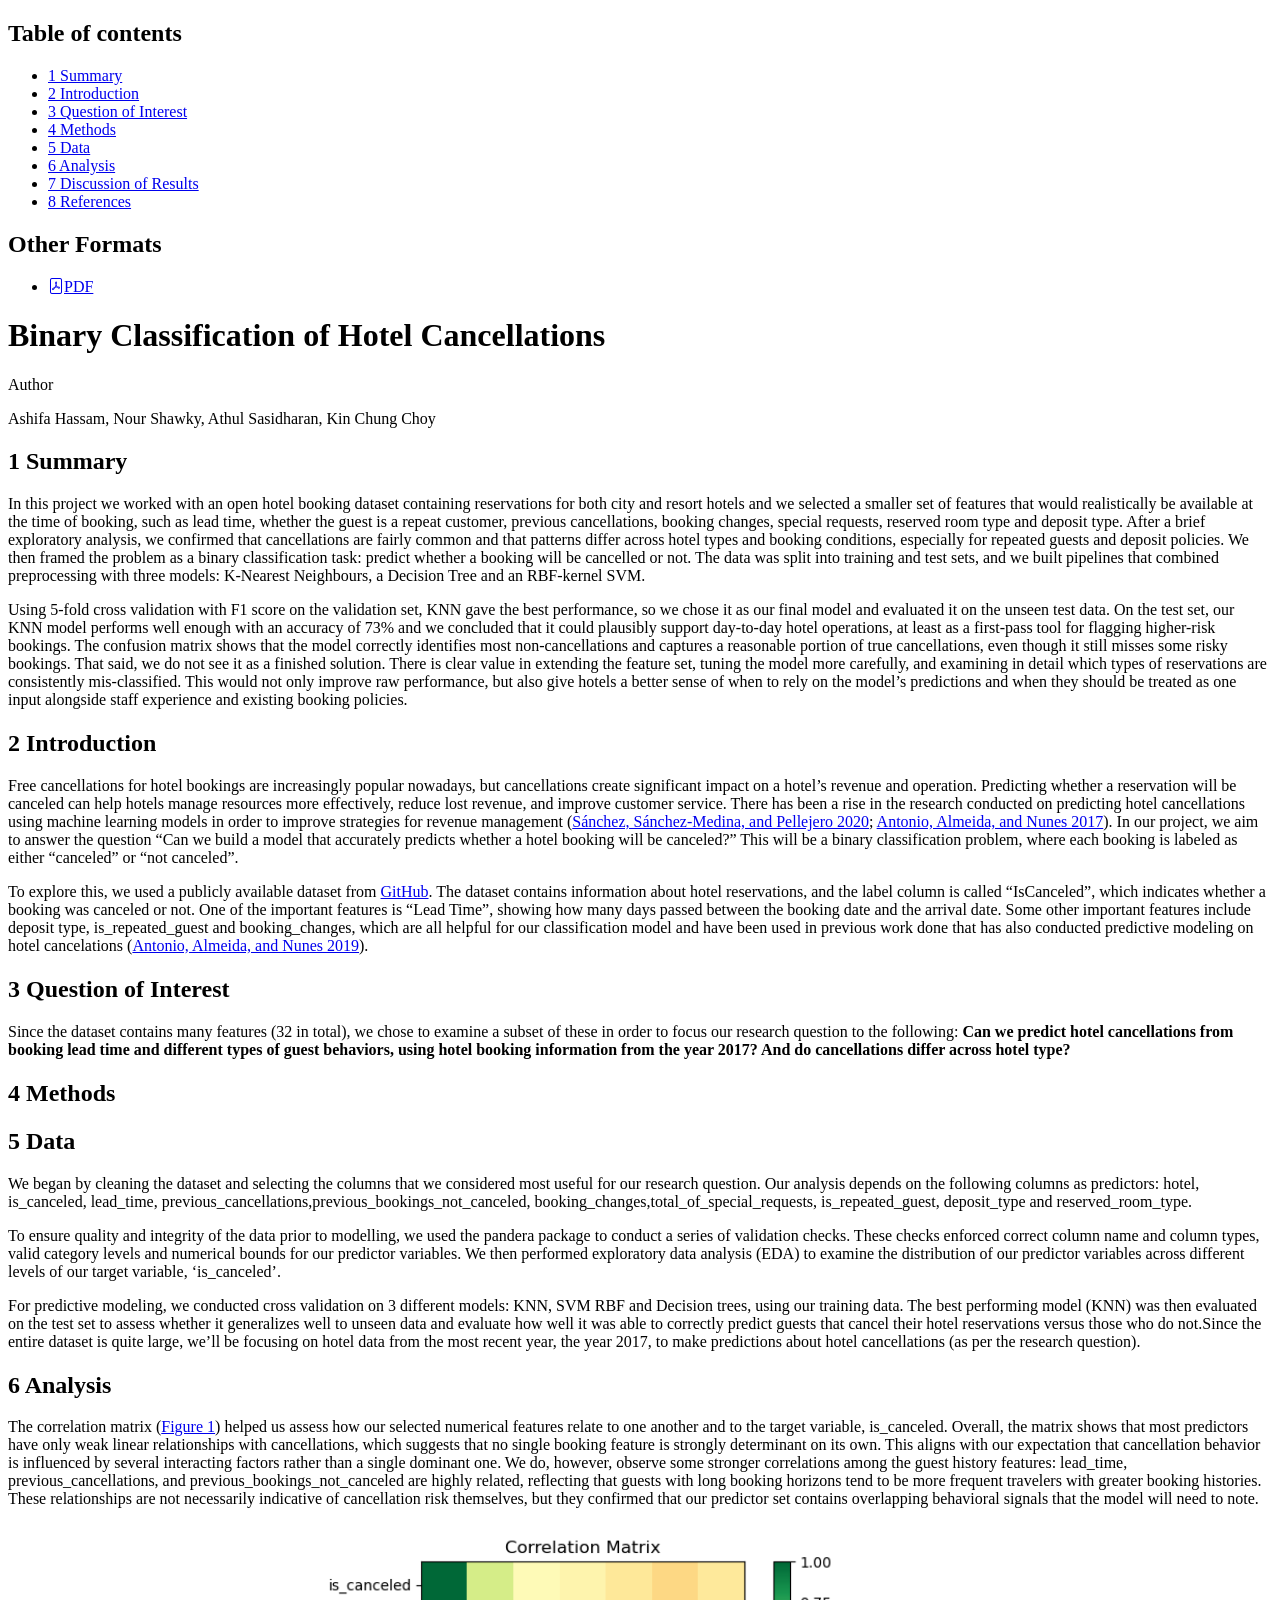
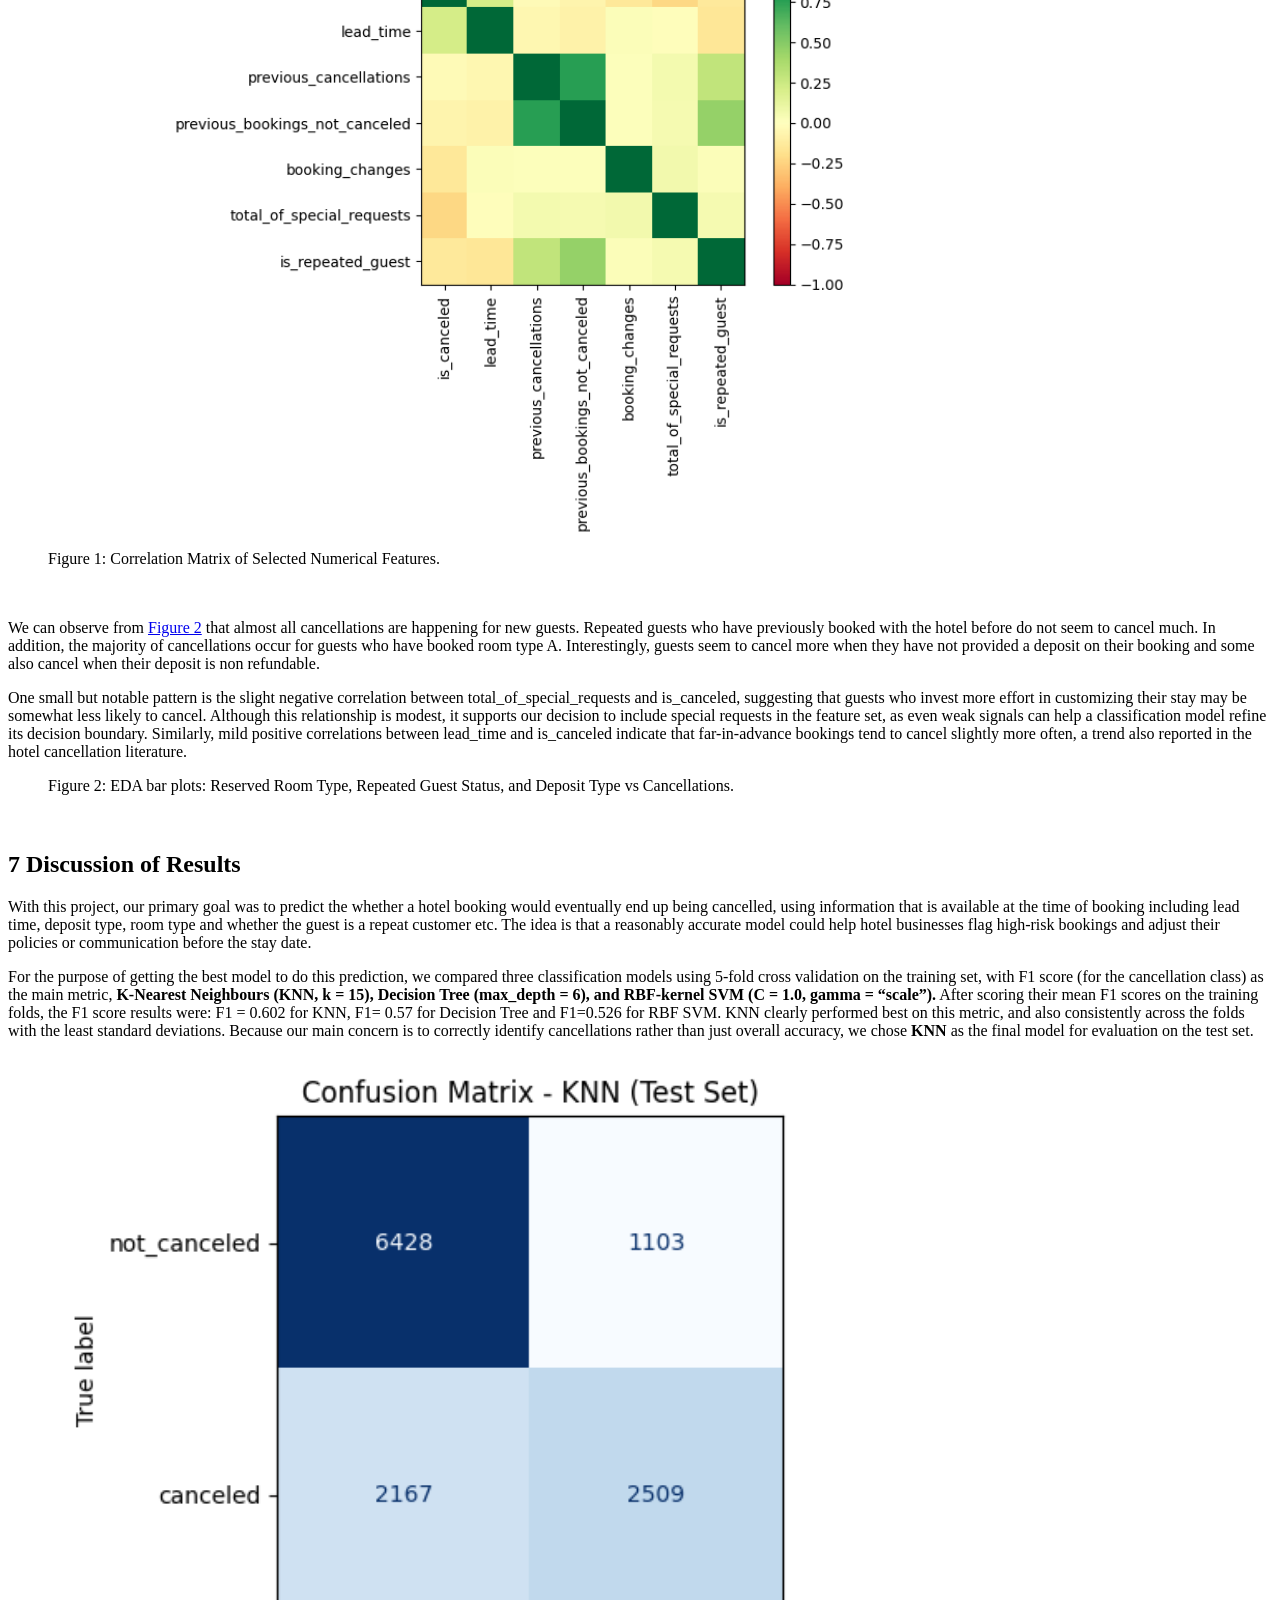
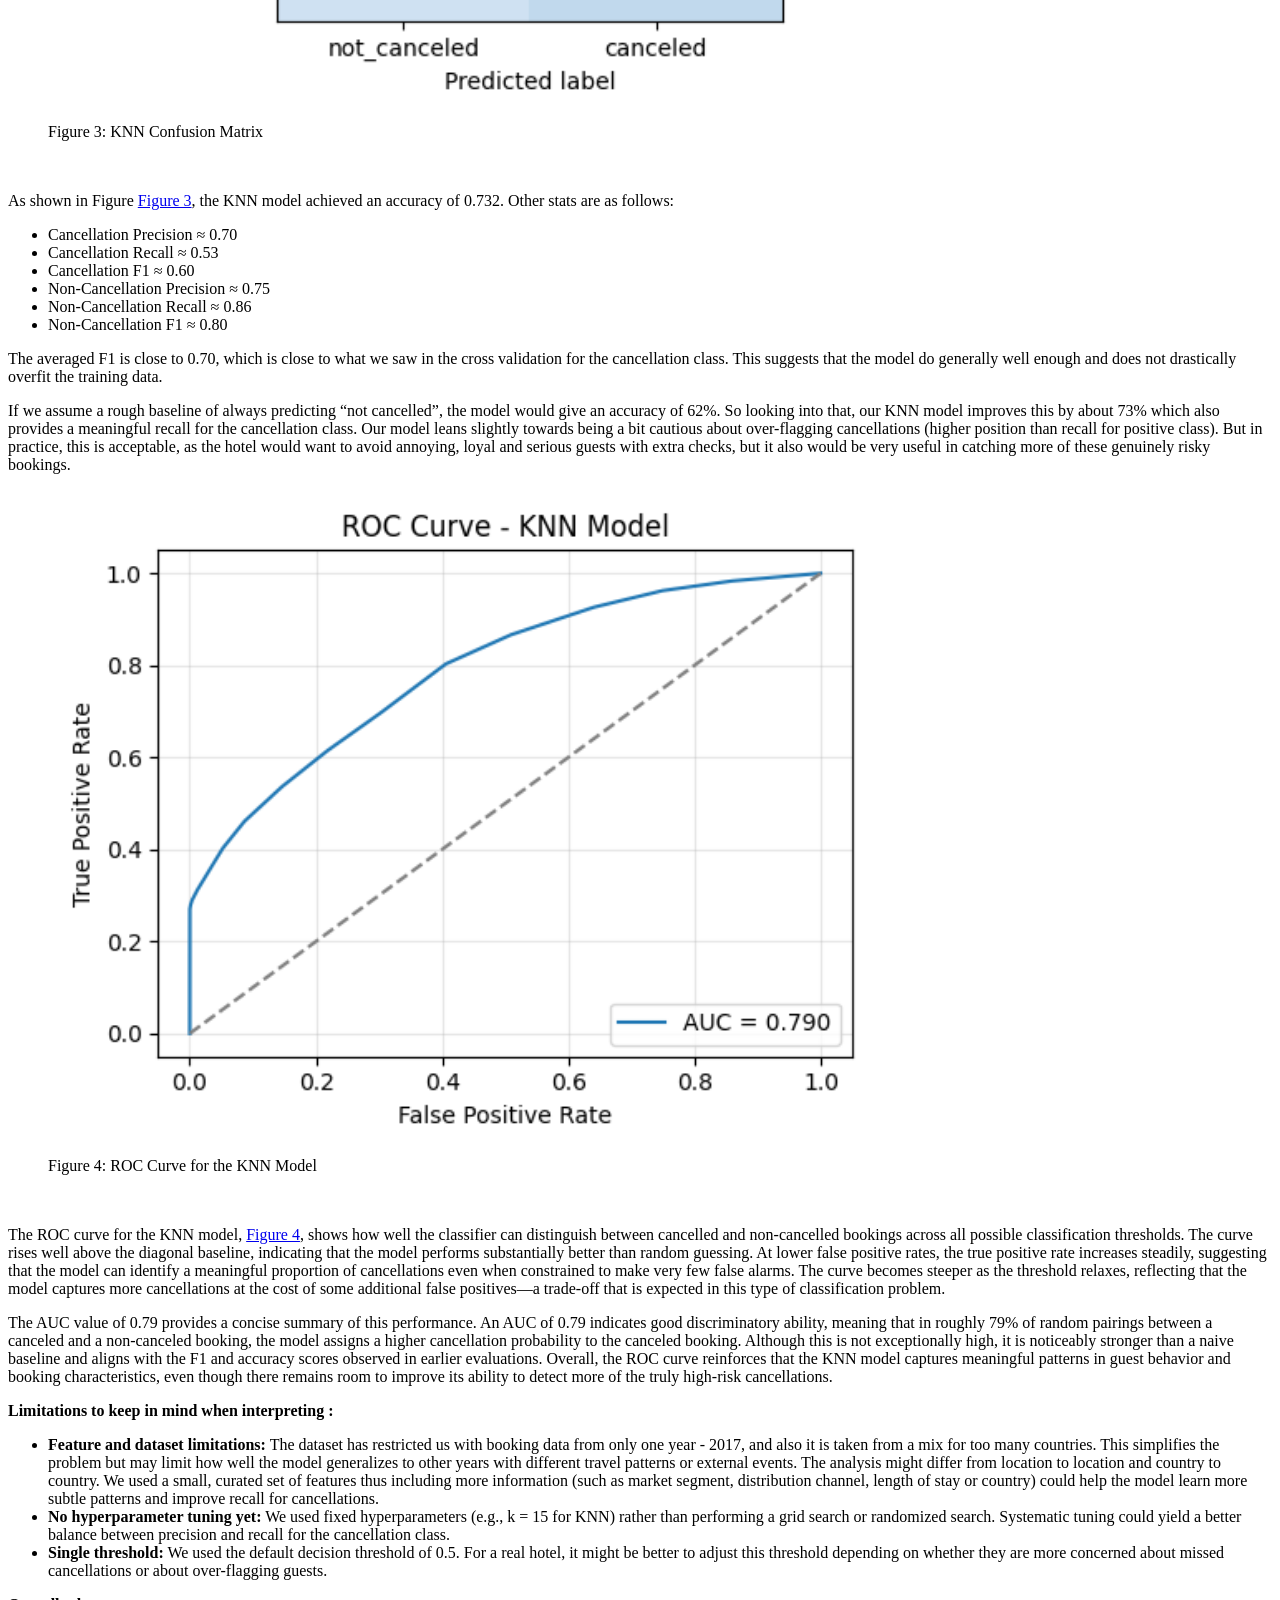
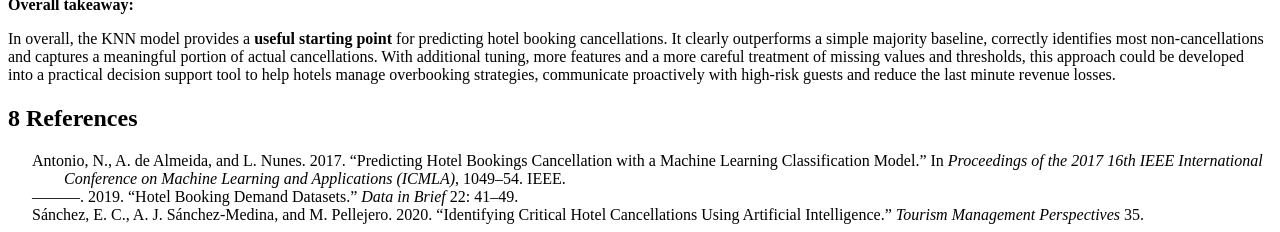
==== reports/hotel_cancellation_classification_analysis.html @ 0506201d "Updated qmd file" ====
<!DOCTYPE html>
<html xmlns="http://www.w3.org/1999/xhtml" lang="en" xml:lang="en"><head>

<meta charset="utf-8">
<meta name="generator" content="quarto-1.8.21">

<meta name="viewport" content="width=device-width, initial-scale=1.0, user-scalable=yes">

<meta name="author" content="Ashifa Hassam, Nour Shawky, Athul Sasidharan, Kin Chung Choy">

<title>Binary Classification of Hotel Cancellations</title>
<style>
code{white-space: pre-wrap;}
span.smallcaps{font-variant: small-caps;}
div.columns{display: flex; gap: min(4vw, 1.5em);}
div.column{flex: auto; overflow-x: auto;}
div.hanging-indent{margin-left: 1.5em; text-indent: -1.5em;}
ul.task-list{list-style: none;}
ul.task-list li input[type="checkbox"] {
  width: 0.8em;
  margin: 0 0.8em 0.2em -1em; /* quarto-specific, see https://github.com/quarto-dev/quarto-cli/issues/4556 */ 
  vertical-align: middle;
}
/* CSS for citations */
div.csl-bib-body { }
div.csl-entry {
  clear: both;
  margin-bottom: 0em;
}
.hanging-indent div.csl-entry {
  margin-left:2em;
  text-indent:-2em;
}
div.csl-left-margin {
  min-width:2em;
  float:left;
}
div.csl-right-inline {
  margin-left:2em;
  padding-left:1em;
}
div.csl-indent {
  margin-left: 2em;
}</style>


<script src="hotel_cancellation_classification_analysis_files/libs/clipboard/clipboard.min.js"></script>
<script src="hotel_cancellation_classification_analysis_files/libs/quarto-html/quarto.js" type="module"></script>
<script src="hotel_cancellation_classification_analysis_files/libs/quarto-html/tabsets/tabsets.js" type="module"></script>
<script src="hotel_cancellation_classification_analysis_files/libs/quarto-html/axe/axe-check.js" type="module"></script>
<script src="hotel_cancellation_classification_analysis_files/libs/quarto-html/popper.min.js"></script>
<script src="hotel_cancellation_classification_analysis_files/libs/quarto-html/tippy.umd.min.js"></script>
<script src="hotel_cancellation_classification_analysis_files/libs/quarto-html/anchor.min.js"></script>
<link href="hotel_cancellation_classification_analysis_files/libs/quarto-html/tippy.css" rel="stylesheet">
<link href="hotel_cancellation_classification_analysis_files/libs/quarto-html/quarto-syntax-highlighting-ea1d7ac60288e0f1efdbc993fd8432ae.css" rel="stylesheet" id="quarto-text-highlighting-styles">
<script src="hotel_cancellation_classification_analysis_files/libs/bootstrap/bootstrap.min.js"></script>
<link href="hotel_cancellation_classification_analysis_files/libs/bootstrap/bootstrap-icons.css" rel="stylesheet">
<link href="hotel_cancellation_classification_analysis_files/libs/bootstrap/bootstrap-d6a003b94517c951b2d65075d42fb01b.min.css" rel="stylesheet" append-hash="true" id="quarto-bootstrap" data-mode="light">


</head>

<body class="quarto-light">

<div id="quarto-content" class="page-columns page-rows-contents page-layout-article">
<div id="quarto-margin-sidebar" class="sidebar margin-sidebar">
  <nav id="TOC" role="doc-toc" class="toc-active">
    <h2 id="toc-title">Table of contents</h2>
   
  <ul>
  <li><a href="#summary" id="toc-summary" class="nav-link active" data-scroll-target="#summary"><span class="header-section-number">1</span> Summary</a></li>
  <li><a href="#introduction" id="toc-introduction" class="nav-link" data-scroll-target="#introduction"><span class="header-section-number">2</span> Introduction</a></li>
  <li><a href="#question-of-interest" id="toc-question-of-interest" class="nav-link" data-scroll-target="#question-of-interest"><span class="header-section-number">3</span> Question of Interest</a></li>
  <li><a href="#methods" id="toc-methods" class="nav-link" data-scroll-target="#methods"><span class="header-section-number">4</span> Methods</a></li>
  <li><a href="#data" id="toc-data" class="nav-link" data-scroll-target="#data"><span class="header-section-number">5</span> Data</a></li>
  <li><a href="#analysis" id="toc-analysis" class="nav-link" data-scroll-target="#analysis"><span class="header-section-number">6</span> Analysis</a></li>
  <li><a href="#discussion-of-results" id="toc-discussion-of-results" class="nav-link" data-scroll-target="#discussion-of-results"><span class="header-section-number">7</span> Discussion of Results</a></li>
  <li><a href="#references" id="toc-references" class="nav-link" data-scroll-target="#references"><span class="header-section-number">8</span> References</a></li>
  </ul>
<div class="quarto-alternate-formats"><h2>Other Formats</h2><ul><li><a href="hotel_cancellation_classification_analysis.pdf"><i class="bi bi-file-pdf"></i>PDF</a></li></ul></div></nav>
</div>
<main class="content" id="quarto-document-content">

<header id="title-block-header" class="quarto-title-block default">
<div class="quarto-title">
<h1 class="title">Binary Classification of Hotel Cancellations</h1>
</div>



<div class="quarto-title-meta">

    <div>
    <div class="quarto-title-meta-heading">Author</div>
    <div class="quarto-title-meta-contents">
             <p>Ashifa Hassam, Nour Shawky, Athul Sasidharan, Kin Chung Choy </p>
          </div>
  </div>
    
  
    
  </div>
  


</header>


<section id="summary" class="level2" data-number="1">
<h2 data-number="1" class="anchored" data-anchor-id="summary"><span class="header-section-number">1</span> Summary</h2>
<p>In this project we worked with an open hotel booking dataset containing reservations for both city and resort hotels and we selected a smaller set of features that would realistically be available at the time of booking, such as lead time, whether the guest is a repeat customer, previous cancellations, booking changes, special requests, reserved room type and deposit type. After a brief exploratory analysis, we confirmed that cancellations are fairly common and that patterns differ across hotel types and booking conditions, especially for repeated guests and deposit policies. We then framed the problem as a binary classification task: predict whether a booking will be cancelled or not. The data was split into training and test sets, and we built pipelines that combined preprocessing with three models: K-Nearest Neighbours, a Decision Tree and an RBF-kernel SVM.</p>
<p>Using 5-fold cross validation with F1 score on the validation set, KNN gave the best performance, so we chose it as our final model and evaluated it on the unseen test data. On the test set, our KNN model performs well enough with an accuracy of 73% and we concluded that it could plausibly support day-to-day hotel operations, at least as a first-pass tool for flagging higher-risk bookings. The confusion matrix shows that the model correctly identifies most non-cancellations and captures a reasonable portion of true cancellations, even though it still misses some risky bookings. That said, we do not see it as a finished solution. There is clear value in extending the feature set, tuning the model more carefully, and examining in detail which types of reservations are consistently mis-classified. This would not only improve raw performance, but also give hotels a better sense of when to rely on the model’s predictions and when they should be treated as one input alongside staff experience and existing booking policies.</p>
</section>
<section id="introduction" class="level2" data-number="2">
<h2 data-number="2" class="anchored" data-anchor-id="introduction"><span class="header-section-number">2</span> Introduction</h2>
<p>Free cancellations for hotel bookings are increasingly popular nowadays, but cancellations create significant impact on a hotel’s revenue and operation. Predicting whether a reservation will be canceled can help hotels manage resources more effectively, reduce lost revenue, and improve customer service. There has been a rise in the research conducted on predicting hotel cancellations using machine learning models in order to improve strategies for revenue management <span class="citation" data-cites="sanchez2020 antonio2017">(<a href="#ref-sanchez2020" role="doc-biblioref">Sánchez, Sánchez-Medina, and Pellejero 2020</a>; <a href="#ref-antonio2017" role="doc-biblioref">Antonio, Almeida, and Nunes 2017</a>)</span>. In our project, we aim to answer the question “Can we build a model that accurately predicts whether a hotel booking will be canceled?” This will be a binary classification problem, where each booking is labeled as either “canceled” or “not canceled”.</p>
<p>To explore this, we used a publicly available dataset from <a href="https://raw.githubusercontent.com/manthangandhi/hotel_cancellation_prediction/refs/heads/main/data/hotel_bookings.csv">GitHub</a>. The dataset contains information about hotel reservations, and the label column is called “IsCanceled”, which indicates whether a booking was canceled or not. One of the important features is “Lead Time”, showing how many days passed between the booking date and the arrival date. Some other important features include deposit type, is_repeated_guest and booking_changes, which are all helpful for our classification model and have been used in previous work done that has also conducted predictive modeling on hotel cancelations <span class="citation" data-cites="antonio2019_dataset">(<a href="#ref-antonio2019_dataset" role="doc-biblioref">Antonio, Almeida, and Nunes 2019</a>)</span>.</p>
</section>
<section id="question-of-interest" class="level2" data-number="3">
<h2 data-number="3" class="anchored" data-anchor-id="question-of-interest"><span class="header-section-number">3</span> Question of Interest</h2>
<p>Since the dataset contains many features (32 in total), we chose to examine a subset of these in order to focus our research question to the following: <strong>Can we predict hotel cancellations from booking lead time and different types of guest behaviors, using hotel booking information from the year 2017? And do cancellations differ across hotel type?</strong></p>
</section>
<section id="methods" class="level2" data-number="4">
<h2 data-number="4" class="anchored" data-anchor-id="methods"><span class="header-section-number">4</span> Methods</h2>
</section>
<section id="data" class="level2" data-number="5">
<h2 data-number="5" class="anchored" data-anchor-id="data"><span class="header-section-number">5</span> Data</h2>
<p>We began by cleaning the dataset and selecting the columns that we considered most useful for our research question. Our analysis depends on the following columns as predictors: hotel, is_canceled, lead_time, previous_cancellations,previous_bookings_not_canceled, booking_changes,total_of_special_requests, is_repeated_guest, deposit_type and reserved_room_type.</p>
<p>To ensure quality and integrity of the data prior to modelling, we used the pandera package to conduct a series of validation checks. These checks enforced correct column name and column types, valid category levels and numerical bounds for our predictor variables. We then performed exploratory data analysis (EDA) to examine the distribution of our predictor variables across different levels of our target variable, ‘is_canceled’.</p>
<p>For predictive modeling, we conducted cross validation on 3 different models: KNN, SVM RBF and Decision trees, using our training data. The best performing model (KNN) was then evaluated on the test set to assess whether it generalizes well to unseen data and evaluate how well it was able to correctly predict guests that cancel their hotel reservations versus those who do not.Since the entire dataset is quite large, we’ll be focusing on hotel data from the most recent year, the year 2017, to make predictions about hotel cancellations (as per the research question).</p>
</section>
<section id="analysis" class="level2" data-number="6">
<h2 data-number="6" class="anchored" data-anchor-id="analysis"><span class="header-section-number">6</span> Analysis</h2>
<p>The correlation matrix (<a href="#fig-corrmatrix" class="quarto-xref">Figure&nbsp;1</a>) helped us assess how our selected numerical features relate to one another and to the target variable, is_canceled. Overall, the matrix shows that most predictors have only weak linear relationships with cancellations, which suggests that no single booking feature is strongly determinant on its own. This aligns with our expectation that cancellation behavior is influenced by several interacting factors rather than a single dominant one. We do, however, observe some stronger correlations among the guest history features: lead_time, previous_cancellations, and previous_bookings_not_canceled are highly related, reflecting that guests with long booking horizons tend to be more frequent travelers with greater booking histories. These relationships are not necessarily indicative of cancellation risk themselves, but they confirmed that our predictor set contains overlapping behavioral signals that the model will need to note.</p>
<div class="center">
<div id="fig-corrmatrix" class="quarto-float quarto-figure quarto-figure-center anchored">
<figure class="quarto-float quarto-float-fig figure">
<div aria-describedby="fig-corrmatrix-caption-0ceaefa1-69ba-4598-a22c-09a6ac19f8ca">
<img src="../results/figures/eda_correlation_matrix.png" class="img-fluid figure-img" style="width:70.0%">
</div>
<figcaption class="quarto-float-caption-bottom quarto-float-caption quarto-float-fig" id="fig-corrmatrix-caption-0ceaefa1-69ba-4598-a22c-09a6ac19f8ca">
Figure&nbsp;1: Correlation Matrix of Selected Numerical Features.
</figcaption>
</figure>
</div>
</div>
<p>We can observe from <a href="#fig-eda-bars" class="quarto-xref">Figure&nbsp;2</a> that almost all cancellations are happening for new guests. Repeated guests who have previously booked with the hotel before do not seem to cancel much. In addition, the majority of cancellations occur for guests who have booked room type A. Interestingly, guests seem to cancel more when they have not provided a deposit on their booking and some also cancel when their deposit is non refundable.</p>
<p>One small but notable pattern is the slight negative correlation between total_of_special_requests and is_canceled, suggesting that guests who invest more effort in customizing their stay may be somewhat less likely to cancel. Although this relationship is modest, it supports our decision to include special requests in the feature set, as even weak signals can help a classification model refine its decision boundary. Similarly, mild positive correlations between lead_time and is_canceled indicate that far-in-advance bookings tend to cancel slightly more often, a trend also reported in the hotel cancellation literature.</p>
<div id="fig-eda-bars" class="quarto-float quarto-figure quarto-figure-center anchored">
<figure class="quarto-float quarto-float-fig figure">
<div aria-describedby="fig-eda-bars-caption-0ceaefa1-69ba-4598-a22c-09a6ac19f8ca">

</div>
<figcaption class="quarto-float-caption-bottom quarto-float-caption quarto-float-fig" id="fig-eda-bars-caption-0ceaefa1-69ba-4598-a22c-09a6ac19f8ca">
Figure&nbsp;2: EDA bar plots: Reserved Room Type, Repeated Guest Status, and Deposit Type vs Cancellations.
</figcaption>
</figure>
</div>
</section>
<section id="discussion-of-results" class="level2" data-number="7">
<h2 data-number="7" class="anchored" data-anchor-id="discussion-of-results"><span class="header-section-number">7</span> Discussion of Results</h2>
<p>With this project, our primary goal was to predict the whether a hotel booking would eventually end up being cancelled, using information that is available at the time of booking including lead time, deposit type, room type and whether the guest is a repeat customer etc. The idea is that a reasonably accurate model could help hotel businesses flag high-risk bookings and adjust their policies or communication before the stay date.</p>
<p>For the purpose of getting the best model to do this prediction, we compared three classification models using 5-fold cross validation on the training set, with F1 score (for the cancellation class) as the main metric, <strong>K-Nearest Neighbours (KNN, k = 15), Decision Tree (max_depth = 6), and RBF-kernel SVM (C = 1.0, gamma = “scale”).</strong> After scoring their mean F1 scores on the training folds, the F1 score results were: F1 = 0.602 for KNN, F1= 0.57 for Decision Tree and F1=0.526 for RBF SVM. KNN clearly performed best on this metric, and also consistently across the folds with the least standard deviations. Because our main concern is to correctly identify cancellations rather than just overall accuracy, we chose <strong>KNN</strong> as the final model for evaluation on the test set.</p>
<div class="center">
<div id="fig-knnconfusion" class="quarto-float quarto-figure quarto-figure-center anchored">
<figure class="quarto-float quarto-float-fig figure">
<div aria-describedby="fig-knnconfusion-caption-0ceaefa1-69ba-4598-a22c-09a6ac19f8ca">
<img src="../results/figures/confusion_matrix_knn.png" class="img-fluid figure-img" style="width:70.0%">
</div>
<figcaption class="quarto-float-caption-bottom quarto-float-caption quarto-float-fig" id="fig-knnconfusion-caption-0ceaefa1-69ba-4598-a22c-09a6ac19f8ca">
Figure&nbsp;3: KNN Confusion Matrix
</figcaption>
</figure>
</div>
</div>
<p>As shown in Figure <a href="#fig-knnconfusion" class="quarto-xref">Figure&nbsp;3</a>, the KNN model achieved an accuracy of 0.732. Other stats are as follows:</p>
<ul>
<li>Cancellation Precision ≈ 0.70</li>
<li>Cancellation Recall ≈ 0.53</li>
<li>Cancellation F1 ≈ 0.60</li>
<li>Non-Cancellation Precision ≈ 0.75</li>
<li>Non-Cancellation Recall ≈ 0.86</li>
<li>Non-Cancellation F1 ≈ 0.80</li>
</ul>
<p>The averaged F1 is close to 0.70, which is close to what we saw in the cross validation for the cancellation class. This suggests that the model do generally well enough and does not drastically overfit the training data.</p>
<p>If we assume a rough baseline of always predicting “not cancelled”, the model would give an accuracy of 62%. So looking into that, our KNN model improves this by about 73% which also provides a meaningful recall for the cancellation class. Our model leans slightly towards being a bit cautious about over-flagging cancellations (higher position than recall for positive class). But in practice, this is acceptable, as the hotel would want to avoid annoying, loyal and serious guests with extra checks, but it also would be very useful in catching more of these genuinely risky bookings.</p>
<div class="center">
<div id="fig-knnroc" class="quarto-float quarto-figure quarto-figure-center anchored">
<figure class="quarto-float quarto-float-fig figure">
<div aria-describedby="fig-knnroc-caption-0ceaefa1-69ba-4598-a22c-09a6ac19f8ca">
<img src="../results/figures/roc_curve_knn.png" class="img-fluid figure-img" style="width:70.0%">
</div>
<figcaption class="quarto-float-caption-bottom quarto-float-caption quarto-float-fig" id="fig-knnroc-caption-0ceaefa1-69ba-4598-a22c-09a6ac19f8ca">
Figure&nbsp;4: ROC Curve for the KNN Model
</figcaption>
</figure>
</div>
</div>
<p>The ROC curve for the KNN model, <a href="#fig-knnroc" class="quarto-xref">Figure&nbsp;4</a>, shows how well the classifier can distinguish between cancelled and non-cancelled bookings across all possible classification thresholds. The curve rises well above the diagonal baseline, indicating that the model performs substantially better than random guessing. At lower false positive rates, the true positive rate increases steadily, suggesting that the model can identify a meaningful proportion of cancellations even when constrained to make very few false alarms. The curve becomes steeper as the threshold relaxes, reflecting that the model captures more cancellations at the cost of some additional false positives—a trade-off that is expected in this type of classification problem.</p>
<p>The AUC value of 0.79 provides a concise summary of this performance. An AUC of 0.79 indicates good discriminatory ability, meaning that in roughly 79% of random pairings between a canceled and a non-canceled booking, the model assigns a higher cancellation probability to the canceled booking. Although this is not exceptionally high, it is noticeably stronger than a naive baseline and aligns with the F1 and accuracy scores observed in earlier evaluations. Overall, the ROC curve reinforces that the KNN model captures meaningful patterns in guest behavior and booking characteristics, even though there remains room to improve its ability to detect more of the truly high-risk cancellations.</p>
<p><strong>Limitations to keep in mind when interpreting :</strong></p>
<ul>
<li><strong>Feature and dataset limitations:</strong> The dataset has restricted us with booking data from only one year - 2017, and also it is taken from a mix for too many countries. This simplifies the problem but may limit how well the model generalizes to other years with different travel patterns or external events. The analysis might differ from location to location and country to country. We used a small, curated set of features thus including more information (such as market segment, distribution channel, length of stay or country) could help the model learn more subtle patterns and improve recall for cancellations.</li>
<li><strong>No hyperparameter tuning yet:</strong> We used fixed hyperparameters (e.g., k = 15 for KNN) rather than performing a grid search or randomized search. Systematic tuning could yield a better balance between precision and recall for the cancellation class.</li>
<li><strong>Single threshold:</strong> We used the default decision threshold of 0.5. For a real hotel, it might be better to adjust this threshold depending on whether they are more concerned about missed cancellations or about over-flagging guests.</li>
</ul>
<p><strong>Overall takeaway:</strong></p>
<p>In overall, the KNN model provides a <strong>useful starting point</strong> for predicting hotel booking cancellations. It clearly outperforms a simple majority baseline, correctly identifies most non-cancellations and captures a meaningful portion of actual cancellations. With additional tuning, more features and a more careful treatment of missing values and thresholds, this approach could be developed into a practical decision support tool to help hotels manage overbooking strategies, communicate proactively with high-risk guests and reduce the last minute revenue losses.</p>
</section>
<section id="references" class="level2 unnumbered" data-number="8">


</section>

<div id="quarto-appendix" class="default"><section class="quarto-appendix-contents" role="doc-bibliography" id="quarto-bibliography"><h2 class="anchored quarto-appendix-heading">8 References</h2><div id="refs" class="references csl-bib-body hanging-indent" data-entry-spacing="0" role="list">
<div id="ref-antonio2017" class="csl-entry" role="listitem">
Antonio, N., A. de Almeida, and L. Nunes. 2017. <span>“Predicting Hotel Bookings Cancellation with a Machine Learning Classification Model.”</span> In <em>Proceedings of the 2017 16th IEEE International Conference on Machine Learning and Applications (ICMLA)</em>, 1049–54. IEEE.
</div>
<div id="ref-antonio2019_dataset" class="csl-entry" role="listitem">
———. 2019. <span>“Hotel Booking Demand Datasets.”</span> <em>Data in Brief</em> 22: 41–49.
</div>
<div id="ref-sanchez2020" class="csl-entry" role="listitem">
Sánchez, E. C., A. J. Sánchez-Medina, and M. Pellejero. 2020. <span>“Identifying Critical Hotel Cancellations Using Artificial Intelligence.”</span> <em>Tourism Management Perspectives</em> 35.
</div>
</div></section></div></main>
<!-- /main column -->
<script id="quarto-html-after-body" type="application/javascript">
  window.document.addEventListener("DOMContentLoaded", function (event) {
    const icon = "";
    const anchorJS = new window.AnchorJS();
    anchorJS.options = {
      placement: 'right',
      icon: icon
    };
    anchorJS.add('.anchored');
    const isCodeAnnotation = (el) => {
      for (const clz of el.classList) {
        if (clz.startsWith('code-annotation-')) {                     
          return true;
        }
      }
      return false;
    }
    const onCopySuccess = function(e) {
      // button target
      const button = e.trigger;
      // don't keep focus
      button.blur();
      // flash "checked"
      button.classList.add('code-copy-button-checked');
      var currentTitle = button.getAttribute("title");
      button.setAttribute("title", "Copied!");
      let tooltip;
      if (window.bootstrap) {
        button.setAttribute("data-bs-toggle", "tooltip");
        button.setAttribute("data-bs-placement", "left");
        button.setAttribute("data-bs-title", "Copied!");
        tooltip = new bootstrap.Tooltip(button, 
          { trigger: "manual", 
            customClass: "code-copy-button-tooltip",
            offset: [0, -8]});
        tooltip.show();    
      }
      setTimeout(function() {
        if (tooltip) {
          tooltip.hide();
          button.removeAttribute("data-bs-title");
          button.removeAttribute("data-bs-toggle");
          button.removeAttribute("data-bs-placement");
        }
        button.setAttribute("title", currentTitle);
        button.classList.remove('code-copy-button-checked');
      }, 1000);
      // clear code selection
      e.clearSelection();
    }
    const getTextToCopy = function(trigger) {
        const codeEl = trigger.previousElementSibling.cloneNode(true);
        for (const childEl of codeEl.children) {
          if (isCodeAnnotation(childEl)) {
            childEl.remove();
          }
        }
        return codeEl.innerText;
    }
    const clipboard = new window.ClipboardJS('.code-copy-button:not([data-in-quarto-modal])', {
      text: getTextToCopy
    });
    clipboard.on('success', onCopySuccess);
    if (window.document.getElementById('quarto-embedded-source-code-modal')) {
      const clipboardModal = new window.ClipboardJS('.code-copy-button[data-in-quarto-modal]', {
        text: getTextToCopy,
        container: window.document.getElementById('quarto-embedded-source-code-modal')
      });
      clipboardModal.on('success', onCopySuccess);
    }
      var localhostRegex = new RegExp(/^(?:http|https):\/\/localhost\:?[0-9]*\//);
      var mailtoRegex = new RegExp(/^mailto:/);
        var filterRegex = new RegExp('/' + window.location.host + '/');
      var isInternal = (href) => {
          return filterRegex.test(href) || localhostRegex.test(href) || mailtoRegex.test(href);
      }
      // Inspect non-navigation links and adorn them if external
     var links = window.document.querySelectorAll('a[href]:not(.nav-link):not(.navbar-brand):not(.toc-action):not(.sidebar-link):not(.sidebar-item-toggle):not(.pagination-link):not(.no-external):not([aria-hidden]):not(.dropdown-item):not(.quarto-navigation-tool):not(.about-link)');
      for (var i=0; i<links.length; i++) {
        const link = links[i];
        if (!isInternal(link.href)) {
          // undo the damage that might have been done by quarto-nav.js in the case of
          // links that we want to consider external
          if (link.dataset.originalHref !== undefined) {
            link.href = link.dataset.originalHref;
          }
        }
      }
    function tippyHover(el, contentFn, onTriggerFn, onUntriggerFn) {
      const config = {
        allowHTML: true,
        maxWidth: 500,
        delay: 100,
        arrow: false,
        appendTo: function(el) {
            return el.parentElement;
        },
        interactive: true,
        interactiveBorder: 10,
        theme: 'quarto',
        placement: 'bottom-start',
      };
      if (contentFn) {
        config.content = contentFn;
      }
      if (onTriggerFn) {
        config.onTrigger = onTriggerFn;
      }
      if (onUntriggerFn) {
        config.onUntrigger = onUntriggerFn;
      }
      window.tippy(el, config); 
    }
    const noterefs = window.document.querySelectorAll('a[role="doc-noteref"]');
    for (var i=0; i<noterefs.length; i++) {
      const ref = noterefs[i];
      tippyHover(ref, function() {
        // use id or data attribute instead here
        let href = ref.getAttribute('data-footnote-href') || ref.getAttribute('href');
        try { href = new URL(href).hash; } catch {}
        const id = href.replace(/^#\/?/, "");
        const note = window.document.getElementById(id);
        if (note) {
          return note.innerHTML;
        } else {
          return "";
        }
      });
    }
    const xrefs = window.document.querySelectorAll('a.quarto-xref');
    const processXRef = (id, note) => {
      // Strip column container classes
      const stripColumnClz = (el) => {
        el.classList.remove("page-full", "page-columns");
        if (el.children) {
          for (const child of el.children) {
            stripColumnClz(child);
          }
        }
      }
      stripColumnClz(note)
      if (id === null || id.startsWith('sec-')) {
        // Special case sections, only their first couple elements
        const container = document.createElement("div");
        if (note.children && note.children.length > 2) {
          container.appendChild(note.children[0].cloneNode(true));
          for (let i = 1; i < note.children.length; i++) {
            const child = note.children[i];
            if (child.tagName === "P" && child.innerText === "") {
              continue;
            } else {
              container.appendChild(child.cloneNode(true));
              break;
            }
          }
          if (window.Quarto?.typesetMath) {
            window.Quarto.typesetMath(container);
          }
          return container.innerHTML
        } else {
          if (window.Quarto?.typesetMath) {
            window.Quarto.typesetMath(note);
          }
          return note.innerHTML;
        }
      } else {
        // Remove any anchor links if they are present
        const anchorLink = note.querySelector('a.anchorjs-link');
        if (anchorLink) {
          anchorLink.remove();
        }
        if (window.Quarto?.typesetMath) {
          window.Quarto.typesetMath(note);
        }
        if (note.classList.contains("callout")) {
          return note.outerHTML;
        } else {
          return note.innerHTML;
        }
      }
    }
    for (var i=0; i<xrefs.length; i++) {
      const xref = xrefs[i];
      tippyHover(xref, undefined, function(instance) {
        instance.disable();
        let url = xref.getAttribute('href');
        let hash = undefined; 
        if (url.startsWith('#')) {
          hash = url;
        } else {
          try { hash = new URL(url).hash; } catch {}
        }
        if (hash) {
          const id = hash.replace(/^#\/?/, "");
          const note = window.document.getElementById(id);
          if (note !== null) {
            try {
              const html = processXRef(id, note.cloneNode(true));
              instance.setContent(html);
            } finally {
              instance.enable();
              instance.show();
            }
          } else {
            // See if we can fetch this
            fetch(url.split('#')[0])
            .then(res => res.text())
            .then(html => {
              const parser = new DOMParser();
              const htmlDoc = parser.parseFromString(html, "text/html");
              const note = htmlDoc.getElementById(id);
              if (note !== null) {
                const html = processXRef(id, note);
                instance.setContent(html);
              } 
            }).finally(() => {
              instance.enable();
              instance.show();
            });
          }
        } else {
          // See if we can fetch a full url (with no hash to target)
          // This is a special case and we should probably do some content thinning / targeting
          fetch(url)
          .then(res => res.text())
          .then(html => {
            const parser = new DOMParser();
            const htmlDoc = parser.parseFromString(html, "text/html");
            const note = htmlDoc.querySelector('main.content');
            if (note !== null) {
              // This should only happen for chapter cross references
              // (since there is no id in the URL)
              // remove the first header
              if (note.children.length > 0 && note.children[0].tagName === "HEADER") {
                note.children[0].remove();
              }
              const html = processXRef(null, note);
              instance.setContent(html);
            } 
          }).finally(() => {
            instance.enable();
            instance.show();
          });
        }
      }, function(instance) {
      });
    }
        let selectedAnnoteEl;
        const selectorForAnnotation = ( cell, annotation) => {
          let cellAttr = 'data-code-cell="' + cell + '"';
          let lineAttr = 'data-code-annotation="' +  annotation + '"';
          const selector = 'span[' + cellAttr + '][' + lineAttr + ']';
          return selector;
        }
        const selectCodeLines = (annoteEl) => {
          const doc = window.document;
          const targetCell = annoteEl.getAttribute("data-target-cell");
          const targetAnnotation = annoteEl.getAttribute("data-target-annotation");
          const annoteSpan = window.document.querySelector(selectorForAnnotation(targetCell, targetAnnotation));
          const lines = annoteSpan.getAttribute("data-code-lines").split(",");
          const lineIds = lines.map((line) => {
            return targetCell + "-" + line;
          })
          let top = null;
          let height = null;
          let parent = null;
          if (lineIds.length > 0) {
              //compute the position of the single el (top and bottom and make a div)
              const el = window.document.getElementById(lineIds[0]);
              top = el.offsetTop;
              height = el.offsetHeight;
              parent = el.parentElement.parentElement;
            if (lineIds.length > 1) {
              const lastEl = window.document.getElementById(lineIds[lineIds.length - 1]);
              const bottom = lastEl.offsetTop + lastEl.offsetHeight;
              height = bottom - top;
            }
            if (top !== null && height !== null && parent !== null) {
              // cook up a div (if necessary) and position it 
              let div = window.document.getElementById("code-annotation-line-highlight");
              if (div === null) {
                div = window.document.createElement("div");
                div.setAttribute("id", "code-annotation-line-highlight");
                div.style.position = 'absolute';
                parent.appendChild(div);
              }
              div.style.top = top - 2 + "px";
              div.style.height = height + 4 + "px";
              div.style.left = 0;
              let gutterDiv = window.document.getElementById("code-annotation-line-highlight-gutter");
              if (gutterDiv === null) {
                gutterDiv = window.document.createElement("div");
                gutterDiv.setAttribute("id", "code-annotation-line-highlight-gutter");
                gutterDiv.style.position = 'absolute';
                const codeCell = window.document.getElementById(targetCell);
                const gutter = codeCell.querySelector('.code-annotation-gutter');
                gutter.appendChild(gutterDiv);
              }
              gutterDiv.style.top = top - 2 + "px";
              gutterDiv.style.height = height + 4 + "px";
            }
            selectedAnnoteEl = annoteEl;
          }
        };
        const unselectCodeLines = () => {
          const elementsIds = ["code-annotation-line-highlight", "code-annotation-line-highlight-gutter"];
          elementsIds.forEach((elId) => {
            const div = window.document.getElementById(elId);
            if (div) {
              div.remove();
            }
          });
          selectedAnnoteEl = undefined;
        };
          // Handle positioning of the toggle
      window.addEventListener(
        "resize",
        throttle(() => {
          elRect = undefined;
          if (selectedAnnoteEl) {
            selectCodeLines(selectedAnnoteEl);
          }
        }, 10)
      );
      function throttle(fn, ms) {
      let throttle = false;
      let timer;
        return (...args) => {
          if(!throttle) { // first call gets through
              fn.apply(this, args);
              throttle = true;
          } else { // all the others get throttled
              if(timer) clearTimeout(timer); // cancel #2
              timer = setTimeout(() => {
                fn.apply(this, args);
                timer = throttle = false;
              }, ms);
          }
        };
      }
        // Attach click handler to the DT
        const annoteDls = window.document.querySelectorAll('dt[data-target-cell]');
        for (const annoteDlNode of annoteDls) {
          annoteDlNode.addEventListener('click', (event) => {
            const clickedEl = event.target;
            if (clickedEl !== selectedAnnoteEl) {
              unselectCodeLines();
              const activeEl = window.document.querySelector('dt[data-target-cell].code-annotation-active');
              if (activeEl) {
                activeEl.classList.remove('code-annotation-active');
              }
              selectCodeLines(clickedEl);
              clickedEl.classList.add('code-annotation-active');
            } else {
              // Unselect the line
              unselectCodeLines();
              clickedEl.classList.remove('code-annotation-active');
            }
          });
        }
    const findCites = (el) => {
      const parentEl = el.parentElement;
      if (parentEl) {
        const cites = parentEl.dataset.cites;
        if (cites) {
          return {
            el,
            cites: cites.split(' ')
          };
        } else {
          return findCites(el.parentElement)
        }
      } else {
        return undefined;
      }
    };
    var bibliorefs = window.document.querySelectorAll('a[role="doc-biblioref"]');
    for (var i=0; i<bibliorefs.length; i++) {
      const ref = bibliorefs[i];
      const citeInfo = findCites(ref);
      if (citeInfo) {
        tippyHover(citeInfo.el, function() {
          var popup = window.document.createElement('div');
          citeInfo.cites.forEach(function(cite) {
            var citeDiv = window.document.createElement('div');
            citeDiv.classList.add('hanging-indent');
            citeDiv.classList.add('csl-entry');
            var biblioDiv = window.document.getElementById('ref-' + cite);
            if (biblioDiv) {
              citeDiv.innerHTML = biblioDiv.innerHTML;
            }
            popup.appendChild(citeDiv);
          });
          return popup.innerHTML;
        });
      }
    }
  });
  </script>
</div> <!-- /content -->




</body></html>
---- reports/hotel_cancellation_classification_analysis_files/libs/quarto-html/tippy.css ----
.tippy-box[data-animation=fade][data-state=hidden]{opacity:0}[data-tippy-root]{max-width:calc(100vw - 10px)}.tippy-box{position:relative;background-color:#333;color:#fff;border-radius:4px;font-size:14px;line-height:1.4;white-space:normal;outline:0;transition-property:transform,visibility,opacity}.tippy-box[data-placement^=top]>.tippy-arrow{bottom:0}.tippy-box[data-placement^=top]>.tippy-arrow:before{bottom:-7px;left:0;border-width:8px 8px 0;border-top-color:initial;transform-origin:center top}.tippy-box[data-placement^=bottom]>.tippy-arrow{top:0}.tippy-box[data-placement^=bottom]>.tippy-arrow:before{top:-7px;left:0;border-width:0 8px 8px;border-bottom-color:initial;transform-origin:center bottom}.tippy-box[data-placement^=left]>.tippy-arrow{right:0}.tippy-box[data-placement^=left]>.tippy-arrow:before{border-width:8px 0 8px 8px;border-left-color:initial;right:-7px;transform-origin:center left}.tippy-box[data-placement^=right]>.tippy-arrow{left:0}.tippy-box[data-placement^=right]>.tippy-arrow:before{left:-7px;border-width:8px 8px 8px 0;border-right-color:initial;transform-origin:center right}.tippy-box[data-inertia][data-state=visible]{transition-timing-function:cubic-bezier(.54,1.5,.38,1.11)}.tippy-arrow{width:16px;height:16px;color:#333}.tippy-arrow:before{content:"";position:absolute;border-color:transparent;border-style:solid}.tippy-content{position:relative;padding:5px 9px;z-index:1}
---- reports/hotel_cancellation_classification_analysis_files/libs/quarto-html/quarto-syntax-highlighting-ea1d7ac60288e0f1efdbc993fd8432ae.css ----
/* quarto syntax highlight colors */
:root {
  --quarto-hl-ot-color: #003B4F;
  --quarto-hl-at-color: #657422;
  --quarto-hl-ss-color: #20794D;
  --quarto-hl-an-color: #5E5E5E;
  --quarto-hl-fu-color: #4758AB;
  --quarto-hl-st-color: #20794D;
  --quarto-hl-cf-color: #003B4F;
  --quarto-hl-op-color: #5E5E5E;
  --quarto-hl-er-color: #AD0000;
  --quarto-hl-bn-color: #AD0000;
  --quarto-hl-al-color: #AD0000;
  --quarto-hl-va-color: #111111;
  --quarto-hl-bu-color: inherit;
  --quarto-hl-ex-color: inherit;
  --quarto-hl-pp-color: #AD0000;
  --quarto-hl-in-color: #5E5E5E;
  --quarto-hl-vs-color: #20794D;
  --quarto-hl-wa-color: #5E5E5E;
  --quarto-hl-do-color: #5E5E5E;
  --quarto-hl-im-color: #00769E;
  --quarto-hl-ch-color: #20794D;
  --quarto-hl-dt-color: #AD0000;
  --quarto-hl-fl-color: #AD0000;
  --quarto-hl-co-color: #5E5E5E;
  --quarto-hl-cv-color: #5E5E5E;
  --quarto-hl-cn-color: #8f5902;
  --quarto-hl-sc-color: #5E5E5E;
  --quarto-hl-dv-color: #AD0000;
  --quarto-hl-kw-color: #003B4F;
}

/* other quarto variables */
:root {
  --quarto-font-monospace: SFMono-Regular, Menlo, Monaco, Consolas, "Liberation Mono", "Courier New", monospace;
}

/* syntax highlight based on Pandoc's rules */
pre > code.sourceCode > span {
  color: #003B4F;
}

code.sourceCode > span {
  color: #003B4F;
}

div.sourceCode,
div.sourceCode pre.sourceCode {
  color: #003B4F;
}

/* Normal */
code span {
  color: #003B4F;
}

/* Alert */
code span.al {
  color: #AD0000;
  font-style: inherit;
}

/* Annotation */
code span.an {
  color: #5E5E5E;
  font-style: inherit;
}

/* Attribute */
code span.at {
  color: #657422;
  font-style: inherit;
}

/* BaseN */
code span.bn {
  color: #AD0000;
  font-style: inherit;
}

/* BuiltIn */
code span.bu {
  font-style: inherit;
}

/* ControlFlow */
code span.cf {
  color: #003B4F;
  font-weight: bold;
  font-style: inherit;
}

/* Char */
code span.ch {
  color: #20794D;
  font-style: inherit;
}

/* Constant */
code span.cn {
  color: #8f5902;
  font-style: inherit;
}

/* Comment */
code span.co {
  color: #5E5E5E;
  font-style: inherit;
}

/* CommentVar */
code span.cv {
  color: #5E5E5E;
  font-style: italic;
}

/* Documentation */
code span.do {
  color: #5E5E5E;
  font-style: italic;
}

/* DataType */
code span.dt {
  color: #AD0000;
  font-style: inherit;
}

/* DecVal */
code span.dv {
  color: #AD0000;
  font-style: inherit;
}

/* Error */
code span.er {
  color: #AD0000;
  font-style: inherit;
}

/* Extension */
code span.ex {
  font-style: inherit;
}

/* Float */
code span.fl {
  color: #AD0000;
  font-style: inherit;
}

/* Function */
code span.fu {
  color: #4758AB;
  font-style: inherit;
}

/* Import */
code span.im {
  color: #00769E;
  font-style: inherit;
}

/* Information */
code span.in {
  color: #5E5E5E;
  font-style: inherit;
}

/* Keyword */
code span.kw {
  color: #003B4F;
  font-weight: bold;
  font-style: inherit;
}

/* Operator */
code span.op {
  color: #5E5E5E;
  font-style: inherit;
}

/* Other */
code span.ot {
  color: #003B4F;
  font-style: inherit;
}

/* Preprocessor */
code span.pp {
  color: #AD0000;
  font-style: inherit;
}

/* SpecialChar */
code span.sc {
  color: #5E5E5E;
  font-style: inherit;
}

/* SpecialString */
code span.ss {
  color: #20794D;
  font-style: inherit;
}

/* String */
code span.st {
  color: #20794D;
  font-style: inherit;
}

/* Variable */
code span.va {
  color: #111111;
  font-style: inherit;
}

/* VerbatimString */
code span.vs {
  color: #20794D;
  font-style: inherit;
}

/* Warning */
code span.wa {
  color: #5E5E5E;
  font-style: italic;
}

.prevent-inlining {
  content: "</";
}

/*# sourceMappingURL=b62790d59e0148a6242f4ae5ea631d89.css.map */
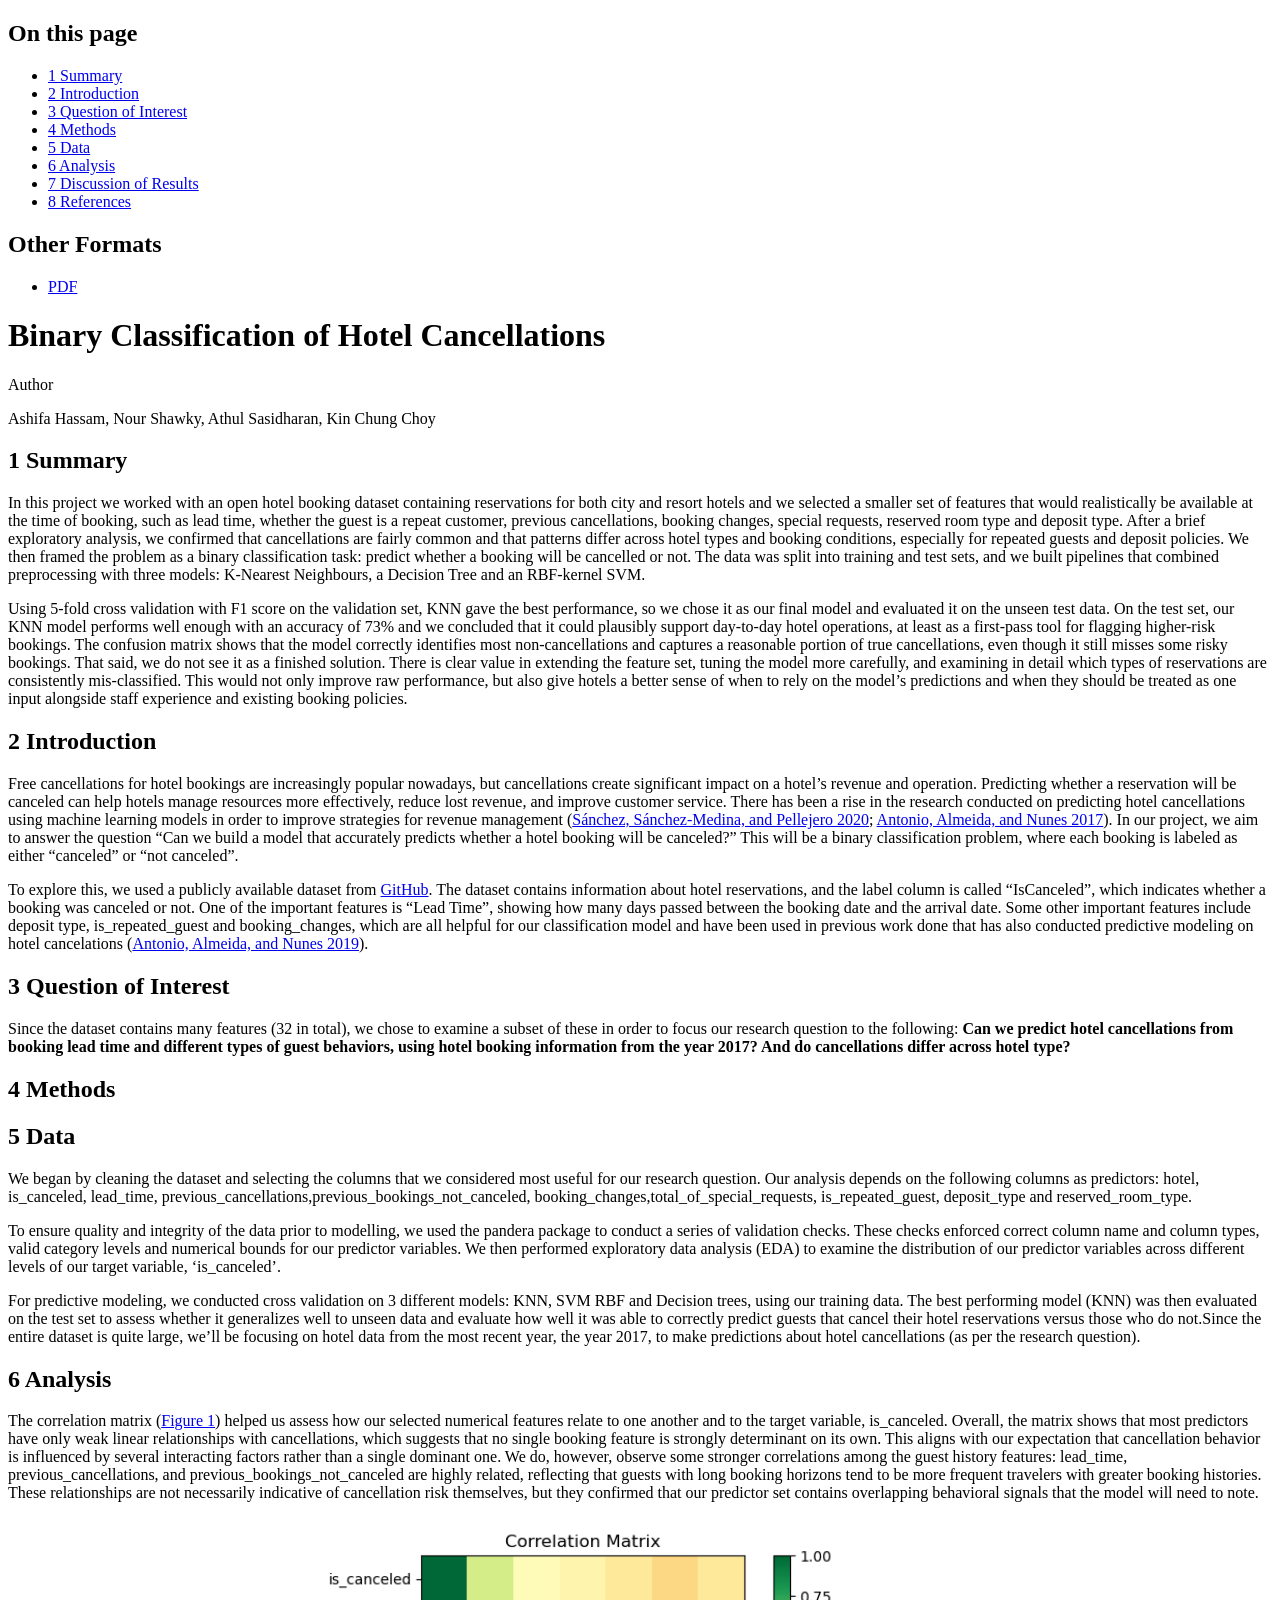
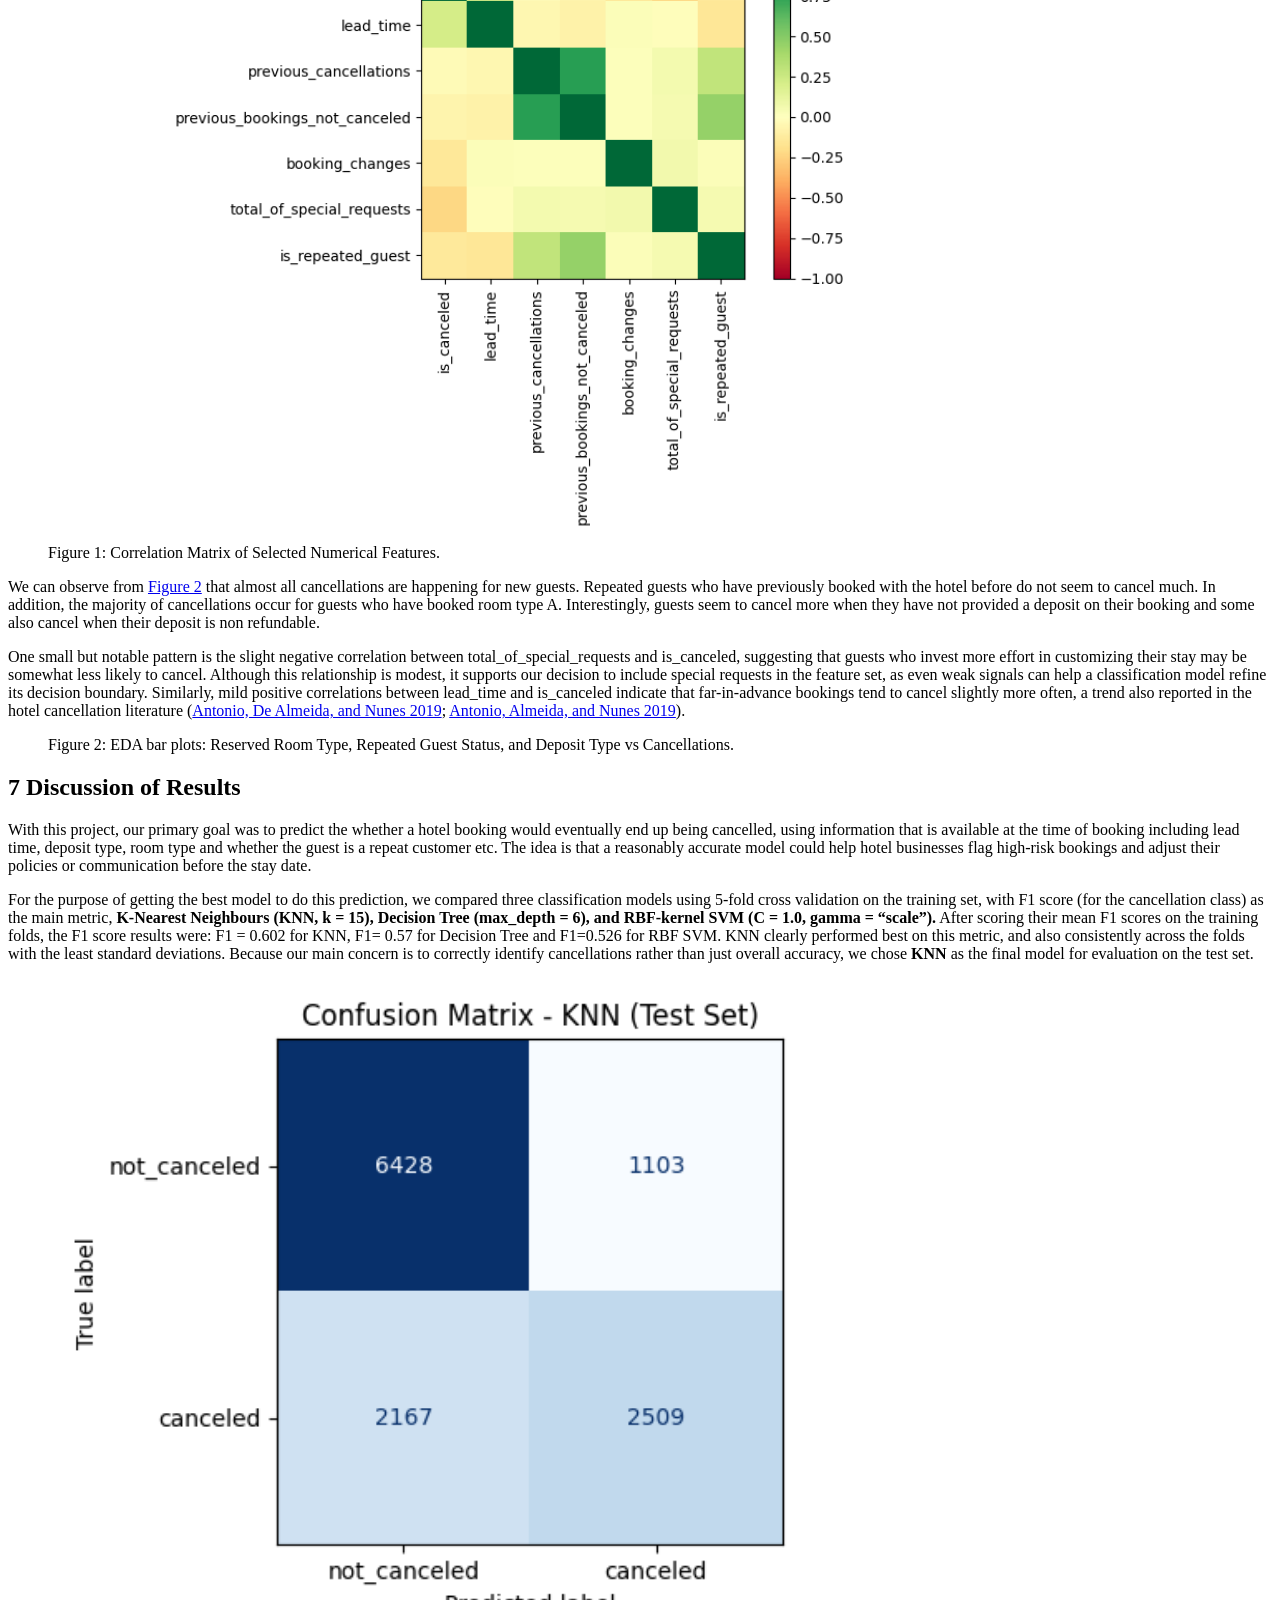
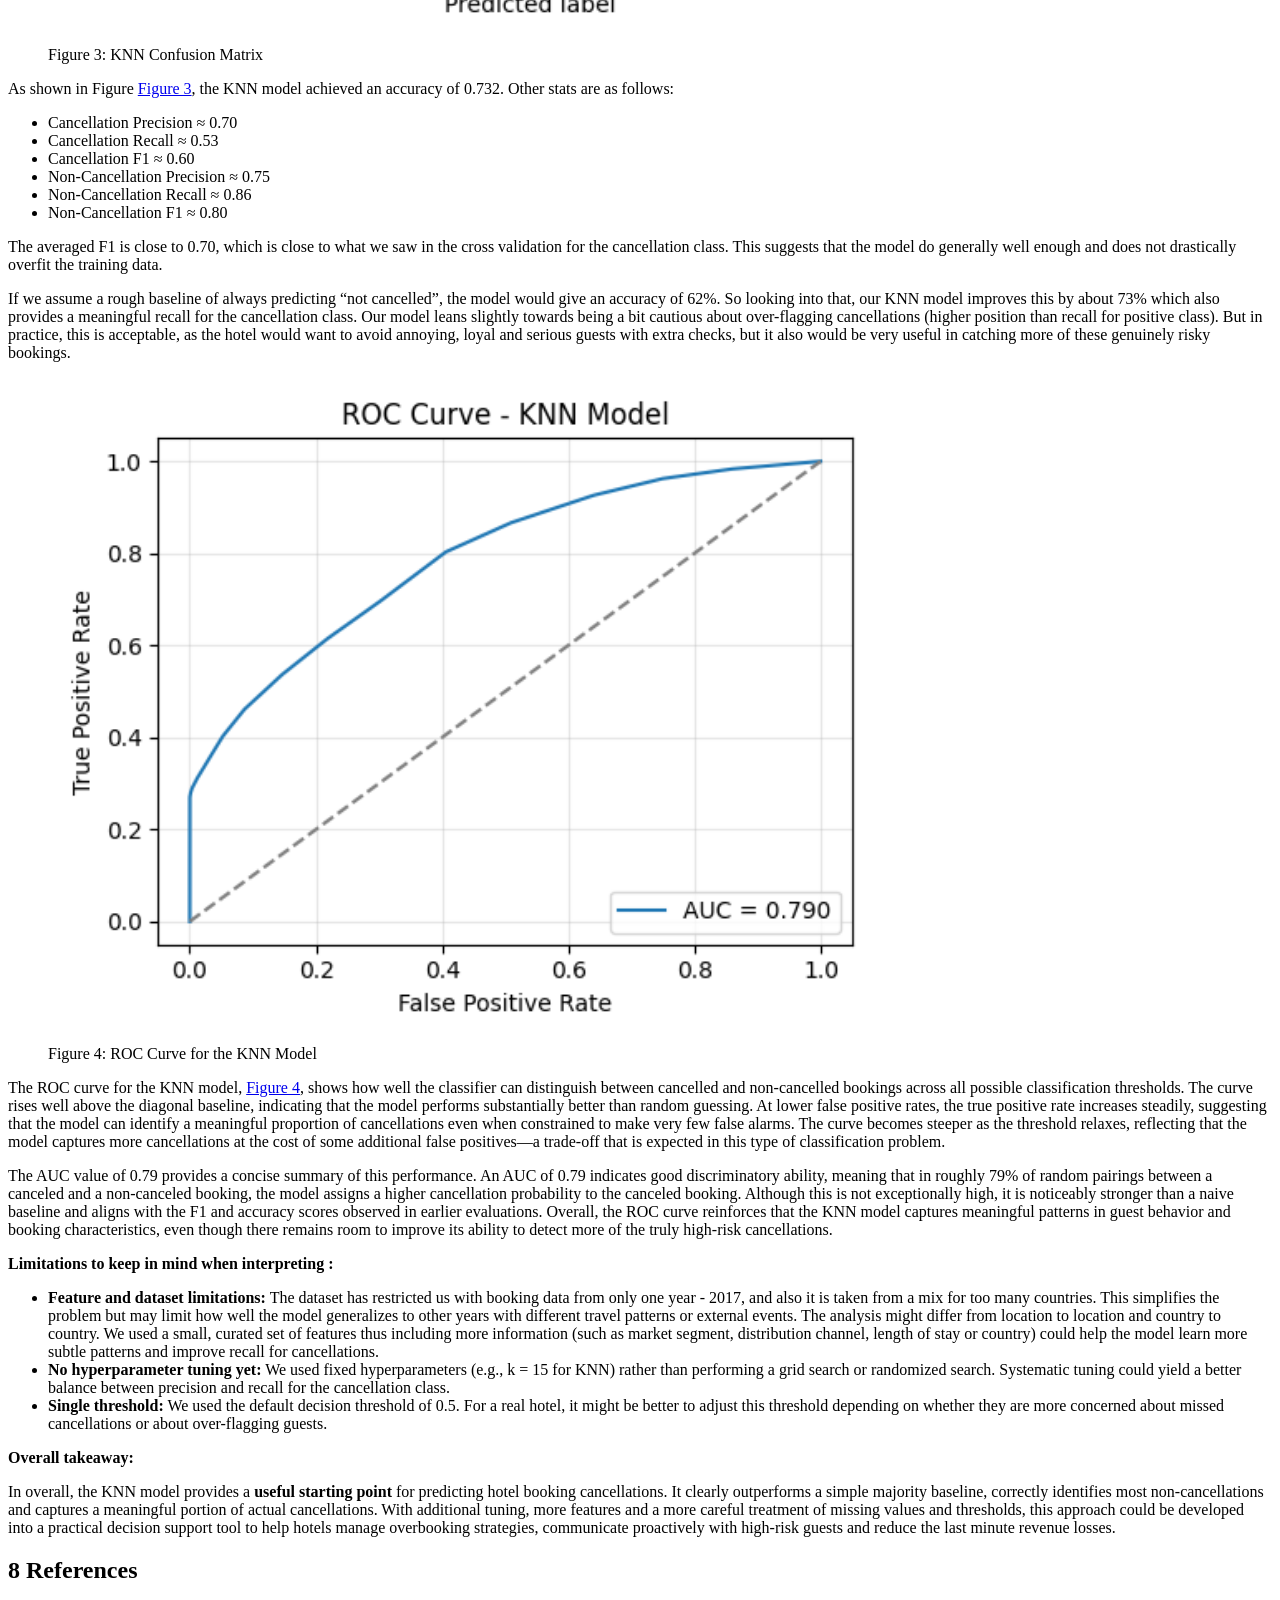
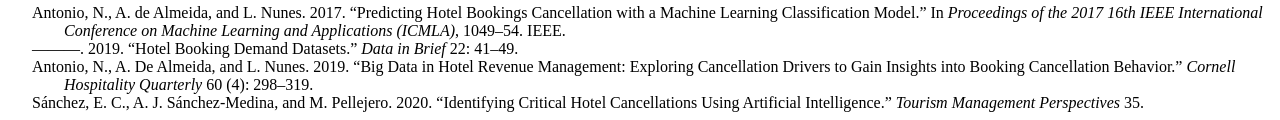
==== commit 2105a18c: "adding updated script instructions to read me + setting up github pages" ====
--- a/reports/hotel_cancellation_classification_analysis.html
+++ b/reports/hotel_cancellation_classification_analysis.html
@@ -2,7 +2,7 @@
 <html xmlns="http://www.w3.org/1999/xhtml" lang="en" xml:lang="en"><head>
 
 <meta charset="utf-8">
-<meta name="generator" content="quarto-1.8.21">
+<meta name="generator" content="quarto-1.8.26">
 
 <meta name="viewport" content="width=device-width, initial-scale=1.0, user-scalable=yes">
 
@@ -44,28 +44,64 @@
 }</style>
 
 
-<script src="hotel_cancellation_classification_analysis_files/libs/clipboard/clipboard.min.js"></script>
-<script src="hotel_cancellation_classification_analysis_files/libs/quarto-html/quarto.js" type="module"></script>
-<script src="hotel_cancellation_classification_analysis_files/libs/quarto-html/tabsets/tabsets.js" type="module"></script>
-<script src="hotel_cancellation_classification_analysis_files/libs/quarto-html/axe/axe-check.js" type="module"></script>
-<script src="hotel_cancellation_classification_analysis_files/libs/quarto-html/popper.min.js"></script>
-<script src="hotel_cancellation_classification_analysis_files/libs/quarto-html/tippy.umd.min.js"></script>
-<script src="hotel_cancellation_classification_analysis_files/libs/quarto-html/anchor.min.js"></script>
-<link href="hotel_cancellation_classification_analysis_files/libs/quarto-html/tippy.css" rel="stylesheet">
-<link href="hotel_cancellation_classification_analysis_files/libs/quarto-html/quarto-syntax-highlighting-ea1d7ac60288e0f1efdbc993fd8432ae.css" rel="stylesheet" id="quarto-text-highlighting-styles">
-<script src="hotel_cancellation_classification_analysis_files/libs/bootstrap/bootstrap.min.js"></script>
-<link href="hotel_cancellation_classification_analysis_files/libs/bootstrap/bootstrap-icons.css" rel="stylesheet">
-<link href="hotel_cancellation_classification_analysis_files/libs/bootstrap/bootstrap-d6a003b94517c951b2d65075d42fb01b.min.css" rel="stylesheet" append-hash="true" id="quarto-bootstrap" data-mode="light">
+<script src="../site_libs/quarto-nav/quarto-nav.js"></script>
+<script src="../site_libs/clipboard/clipboard.min.js"></script>
+<script src="../site_libs/quarto-search/autocomplete.umd.js"></script>
+<script src="../site_libs/quarto-search/fuse.min.js"></script>
+<script src="../site_libs/quarto-search/quarto-search.js"></script>
+<meta name="quarto:offset" content="../">
+<script src="../site_libs/quarto-html/quarto.js" type="module"></script>
+<script src="../site_libs/quarto-html/tabsets/tabsets.js" type="module"></script>
+<script src="../site_libs/quarto-html/axe/axe-check.js" type="module"></script>
+<script src="../site_libs/quarto-html/popper.min.js"></script>
+<script src="../site_libs/quarto-html/tippy.umd.min.js"></script>
+<script src="../site_libs/quarto-html/anchor.min.js"></script>
+<link href="../site_libs/quarto-html/tippy.css" rel="stylesheet">
+<link href="../site_libs/quarto-html/quarto-syntax-highlighting-587c61ba64f3a5504c4d52d930310e48.css" rel="stylesheet" id="quarto-text-highlighting-styles">
+<script src="../site_libs/bootstrap/bootstrap.min.js"></script>
+<link href="../site_libs/bootstrap/bootstrap-icons.css" rel="stylesheet">
+<link href="../site_libs/bootstrap/bootstrap-3906a769cb48dc3223fd9b7e828ec842.min.css" rel="stylesheet" append-hash="true" id="quarto-bootstrap" data-mode="light">
+<script id="quarto-search-options" type="application/json">{
+  "location": "sidebar",
+  "copy-button": false,
+  "collapse-after": 3,
+  "panel-placement": "start",
+  "type": "textbox",
+  "limit": 50,
+  "keyboard-shortcut": [
+    "f",
+    "/",
+    "s"
+  ],
+  "show-item-context": false,
+  "language": {
+    "search-no-results-text": "No results",
+    "search-matching-documents-text": "matching documents",
+    "search-copy-link-title": "Copy link to search",
+    "search-hide-matches-text": "Hide additional matches",
+    "search-more-match-text": "more match in this document",
+    "search-more-matches-text": "more matches in this document",
+    "search-clear-button-title": "Clear",
+    "search-text-placeholder": "",
+    "search-detached-cancel-button-title": "Cancel",
+    "search-submit-button-title": "Submit",
+    "search-label": "Search"
+  }
+}</script>
 
 
 </head>
 
 <body class="quarto-light">
 
-<div id="quarto-content" class="page-columns page-rows-contents page-layout-article">
-<div id="quarto-margin-sidebar" class="sidebar margin-sidebar">
-  <nav id="TOC" role="doc-toc" class="toc-active">
-    <h2 id="toc-title">Table of contents</h2>
+<div id="quarto-search-results"></div>
+<!-- content -->
+<div id="quarto-content" class="quarto-container page-columns page-rows-contents page-layout-article">
+<!-- sidebar -->
+<!-- margin-sidebar -->
+    <div id="quarto-margin-sidebar" class="sidebar margin-sidebar">
+        <nav id="TOC" role="doc-toc" class="toc-active">
+    <h2 id="toc-title">On this page</h2>
    
   <ul>
   <li><a href="#summary" id="toc-summary" class="nav-link active" data-scroll-target="#summary"><span class="header-section-number">1</span> Summary</a></li>
@@ -78,7 +114,8 @@
   <li><a href="#references" id="toc-references" class="nav-link" data-scroll-target="#references"><span class="header-section-number">8</span> References</a></li>
   </ul>
 <div class="quarto-alternate-formats"><h2>Other Formats</h2><ul><li><a href="hotel_cancellation_classification_analysis.pdf"><i class="bi bi-file-pdf"></i>PDF</a></li></ul></div></nav>
-</div>
+    </div>
+<!-- main -->
 <main class="content" id="quarto-document-content">
 
 <header id="title-block-header" class="quarto-title-block default">
@@ -145,7 +182,7 @@
 </div>
 </div>
 <p>We can observe from <a href="#fig-eda-bars" class="quarto-xref">Figure&nbsp;2</a> that almost all cancellations are happening for new guests. Repeated guests who have previously booked with the hotel before do not seem to cancel much. In addition, the majority of cancellations occur for guests who have booked room type A. Interestingly, guests seem to cancel more when they have not provided a deposit on their booking and some also cancel when their deposit is non refundable.</p>
-<p>One small but notable pattern is the slight negative correlation between total_of_special_requests and is_canceled, suggesting that guests who invest more effort in customizing their stay may be somewhat less likely to cancel. Although this relationship is modest, it supports our decision to include special requests in the feature set, as even weak signals can help a classification model refine its decision boundary. Similarly, mild positive correlations between lead_time and is_canceled indicate that far-in-advance bookings tend to cancel slightly more often, a trend also reported in the hotel cancellation literature.</p>
+<p>One small but notable pattern is the slight negative correlation between total_of_special_requests and is_canceled, suggesting that guests who invest more effort in customizing their stay may be somewhat less likely to cancel. Although this relationship is modest, it supports our decision to include special requests in the feature set, as even weak signals can help a classification model refine its decision boundary. Similarly, mild positive correlations between lead_time and is_canceled indicate that far-in-advance bookings tend to cancel slightly more often, a trend also reported in the hotel cancellation literature <span class="citation" data-cites="antonio2019_bigdata antonio2019_dataset">(<a href="#ref-antonio2019_bigdata" role="doc-biblioref">Antonio, De Almeida, and Nunes 2019</a>; <a href="#ref-antonio2019_dataset" role="doc-biblioref">Antonio, Almeida, and Nunes 2019</a>)</span>.</p>
 <div id="fig-eda-bars" class="quarto-float quarto-figure quarto-figure-center anchored">
 <figure class="quarto-float quarto-float-fig figure">
 <div aria-describedby="fig-eda-bars-caption-0ceaefa1-69ba-4598-a22c-09a6ac19f8ca">
@@ -207,7 +244,9 @@
 <p><strong>Overall takeaway:</strong></p>
 <p>In overall, the KNN model provides a <strong>useful starting point</strong> for predicting hotel booking cancellations. It clearly outperforms a simple majority baseline, correctly identifies most non-cancellations and captures a meaningful portion of actual cancellations. With additional tuning, more features and a more careful treatment of missing values and thresholds, this approach could be developed into a practical decision support tool to help hotels manage overbooking strategies, communicate proactively with high-risk guests and reduce the last minute revenue losses.</p>
 </section>
-<section id="references" class="level2 unnumbered" data-number="8">
+<section id="references" class="level2" data-number="8">
+
+
 
 
 </section>
@@ -219,11 +258,13 @@
 <div id="ref-antonio2019_dataset" class="csl-entry" role="listitem">
 ———. 2019. <span>“Hotel Booking Demand Datasets.”</span> <em>Data in Brief</em> 22: 41–49.
 </div>
+<div id="ref-antonio2019_bigdata" class="csl-entry" role="listitem">
+Antonio, N., A. De Almeida, and L. Nunes. 2019. <span>“Big Data in Hotel Revenue Management: Exploring Cancellation Drivers to Gain Insights into Booking Cancellation Behavior.”</span> <em>Cornell Hospitality Quarterly</em> 60 (4): 298–319.
+</div>
 <div id="ref-sanchez2020" class="csl-entry" role="listitem">
 Sánchez, E. C., A. J. Sánchez-Medina, and M. Pellejero. 2020. <span>“Identifying Critical Hotel Cancellations Using Artificial Intelligence.”</span> <em>Tourism Management Perspectives</em> 35.
 </div>
-</div></section></div></main>
-<!-- /main column -->
+</div></section></div></main> <!-- /main -->
 <script id="quarto-html-after-body" type="application/javascript">
   window.document.addEventListener("DOMContentLoaded", function (event) {
     const icon = "";
@@ -275,13 +316,14 @@
       e.clearSelection();
     }
     const getTextToCopy = function(trigger) {
-        const codeEl = trigger.previousElementSibling.cloneNode(true);
-        for (const childEl of codeEl.children) {
-          if (isCodeAnnotation(childEl)) {
-            childEl.remove();
-          }
-        }
-        return codeEl.innerText;
+      const outerScaffold = trigger.parentElement.cloneNode(true);
+      const codeEl = outerScaffold.querySelector('code');
+      for (const childEl of codeEl.children) {
+        if (isCodeAnnotation(childEl)) {
+          childEl.remove();
+        }
+      }
+      return codeEl.innerText;
     }
     const clipboard = new window.ClipboardJS('.code-copy-button:not([data-in-quarto-modal])', {
       text: getTextToCopy
